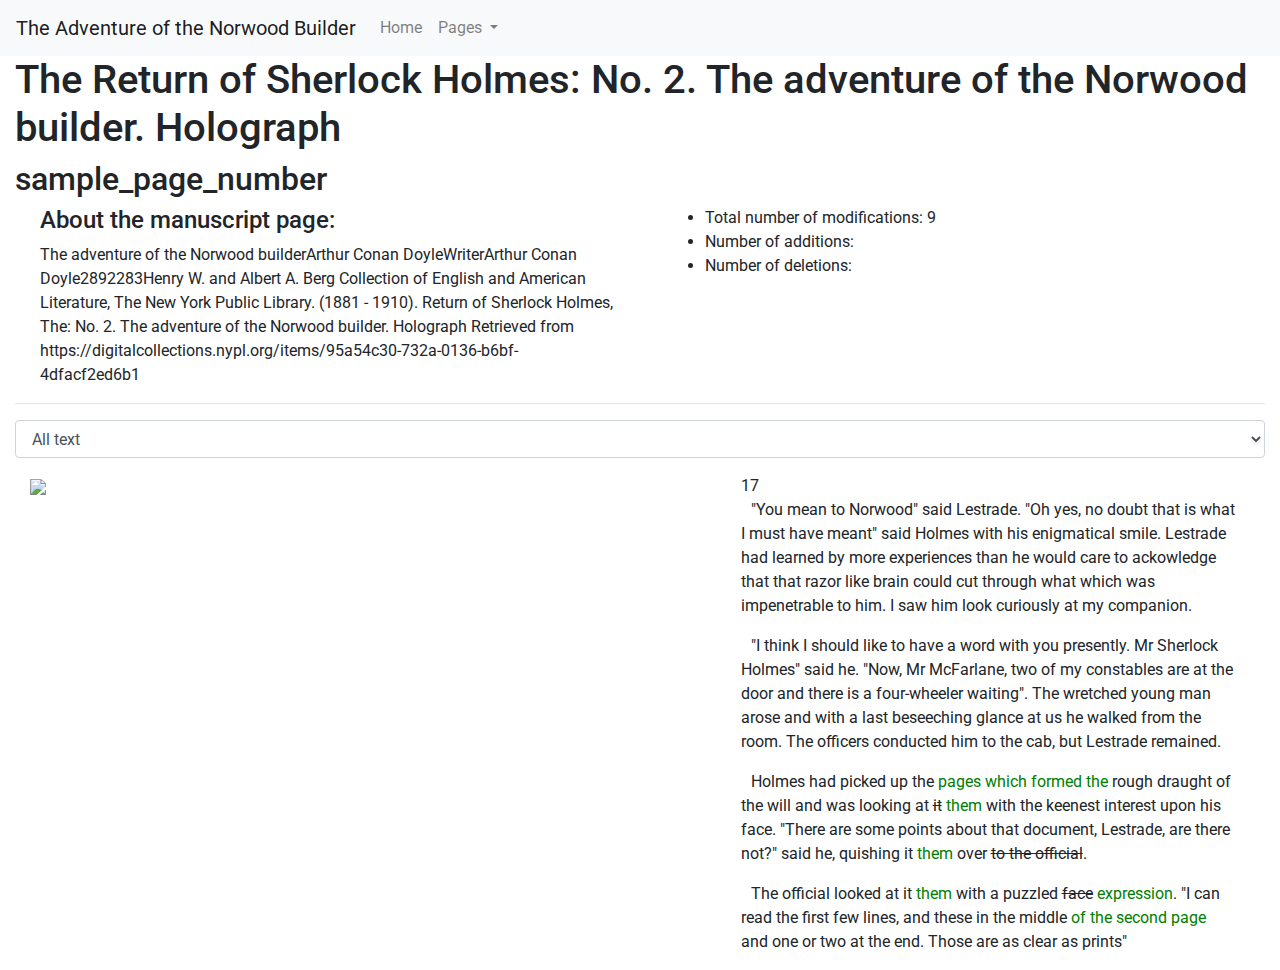
==== 0080_080_38v.html @ af30721e "commit_editmsg" ====
<!-- RENAME THIS FILE TO MATCH YOUR PAGE -->

<!DOCTYPE html>
<html lang="en">
  <head>
    <meta charset="utf-8".>
    <meta name="viewport" content="width=device-width, initial-scale=1, shrink-to-fit=no"/>

    <link rel="stylesheet" href="https://stackpath.bootstrapcdn.com/bootstrap/4.3.1/css/bootstrap.min.css" integrity="sha384-ggOyR0iXCbMQv3Xipma34MD+dH/1fQ784/j6cY/iJTQUOhcWr7x9JvoRxT2MZw1T" crossorigin="anonymous">

    <script src="https://unpkg.com/mirador@latest/dist/mirador.min.js"></script>
    <link rel="stylesheet" href="https://fonts.googleapis.com/css?family=Roboto:300,400,500">

    <title>The Adventure of the Norwood Builder Digital Edition (Light)</title>
    <link href="style.css" rel="stylesheet">
  </head>
  <body>
    <nav class="navbar navbar-expand-lg navbar-light bg-light">
      <a class="navbar-brand" href="#">The Adventure of the Norwood Builder</a>
      <button class="navbar-toggler" type="button" data-toggle="collapse" data-target="#navbarNavDropdown" aria-controls="navbarNavDropdown" aria-expanded="false" aria-label="Toggle navigation">
        <span class="navbar-toggler-icon"></span>
      </button>
      <div class="collapse navbar-collapse" id="navbarNavDropdown">
        <ul class="navbar-nav">
          <a class="nav-link" href="index.html">Home</a>
          <li class="nav-item dropdown">
            <a class="nav-link dropdown-toggle" href="#" id="navbarDropdownMenuLink" role="button" data-toggle="dropdown" aria-haspopup="true" aria-expanded="false">
              Pages
            </a>
            <div class="dropdown-menu" aria-labelledby="navbarDropdownMenuLink">
              <!-- change the href and the text to exactly match your page number -->
              <a class="dropdown-item" href="sample_page_number.html">sample page number</a>
            </div>
          </li>
        </ul>
      </div>
    </nav>
    <div class="container-fluid">
      <h1>The Return of Sherlock Holmes: No. 2. The adventure of the Norwood builder. Holograph</h1>
      
      <!-- change the content of this h2 to exactly match your page number -->
      <h2 id='folio'>sample_page_number</h2>
      <div id="stats"></div>
      <div class="form-group">
        <select class="form-control" id="sel-version" onChange="selectVersion(event)">
          <option value="all">All text</option>
          <option value="final">Final text (only additions)</option>
          <option value="first">First draft (no edits)</option>
        </select>
      </div>
      <div class="row">
        <div class="col-5">  
            <!-- change the src of this img to exactly match your page number -->
            <img src="sample_page_number.jpeg" />
        </div>
        <div class="col-7" id="text"></div>
      </div>
    </div>
    <script src="https://code.jquery.com/jquery-3.3.1.min.js" crossorigin="anonymous"></script>
    <script src="https://cdnjs.cloudflare.com/ajax/libs/popper.js/1.14.7/umd/popper.min.js" integrity="sha384-UO2eT0CpHqdSJQ6hJty5KVphtPhzWj9WO1clHTMGa3JDZwrnQq4sF86dIHNDz0W1" crossorigin="anonymous"></script>
    <script src="https://stackpath.bootstrapcdn.com/bootstrap/4.3.1/js/bootstrap.min.js" integrity="sha384-JjSmVgyd0p3pXB1rRibZUAYoIIy6OrQ6VrjIEaFf/nJGzIxFDsf4x0xIM+B07jRM" crossorigin="anonymous"></script>
    <script src="script.js"></script>
  </body>
</html>
---- style.css ----
body {

}
.starter-template {
  padding: 40px 15px;
  text-align: center;
}

img {
    max-width: 100%;
}

p {
    text-indent: 10px;
}

.row {
    width: 100%;
    margin-left: 0;
}

.col {
  margin-left: 10px;
  margin-right: 10px;
}

.add {
  color: green;
}

.del {
  text-decoration: line-through;
}
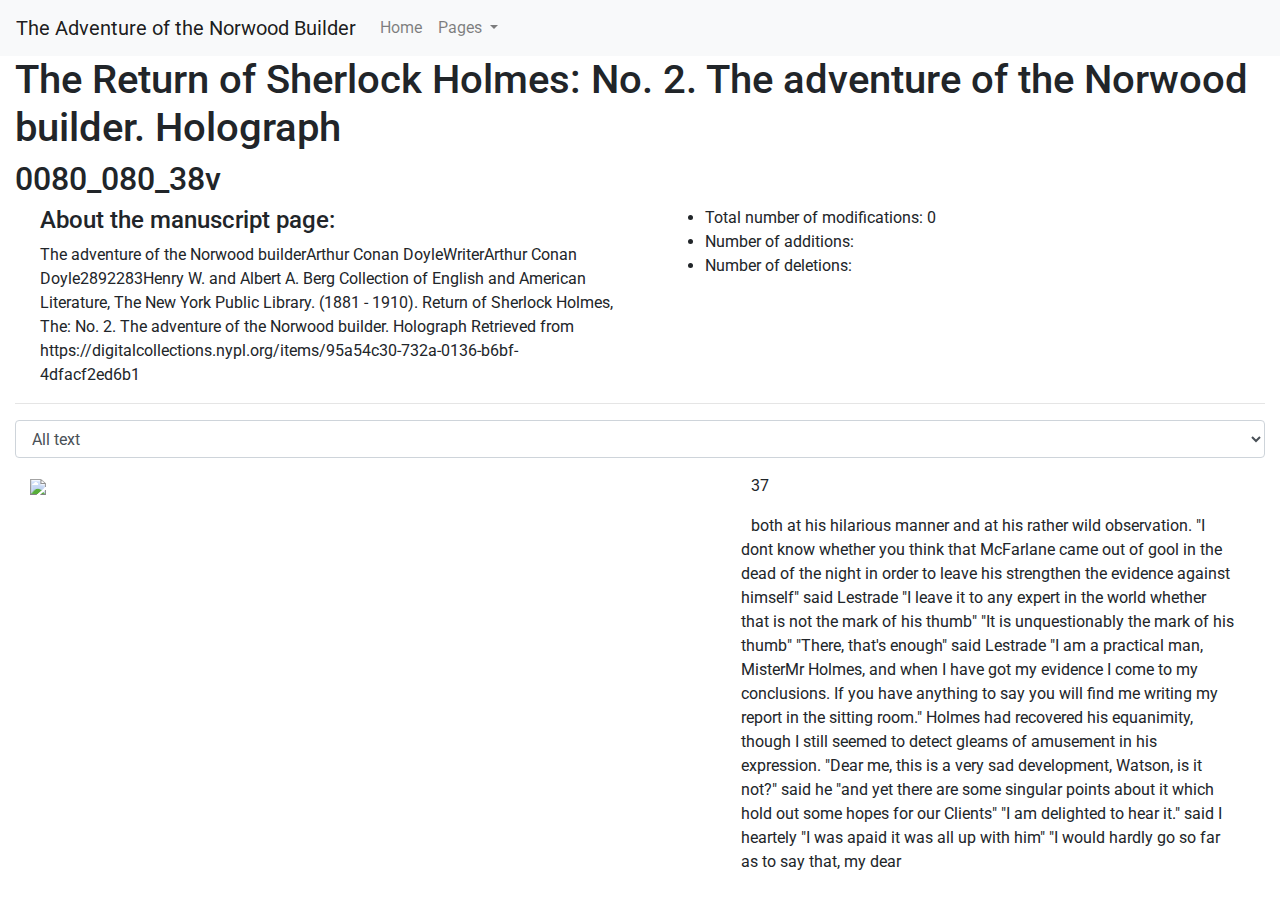
==== commit b6fb5b6d: "commit" ====
--- a/0080_080_38v.html
+++ b/0080_080_38v.html
@@ -29,7 +29,7 @@
             </a>
             <div class="dropdown-menu" aria-labelledby="navbarDropdownMenuLink">
               <!-- change the href and the text to exactly match your page number -->
-              <a class="dropdown-item" href="sample_page_number.html">sample page number</a>
+              <a class="dropdown-item" href="0080_080_38v.html">sample page number</a>
             </div>
           </li>
         </ul>
@@ -39,7 +39,7 @@
       <h1>The Return of Sherlock Holmes: No. 2. The adventure of the Norwood builder. Holograph</h1>
       
       <!-- change the content of this h2 to exactly match your page number -->
-      <h2 id='folio'>sample_page_number</h2>
+      <h2 id='folio'>0080_080_38v</h2>
       <div id="stats"></div>
       <div class="form-group">
         <select class="form-control" id="sel-version" onChange="selectVersion(event)">
@@ -51,7 +51,7 @@
       <div class="row">
         <div class="col-5">  
             <!-- change the src of this img to exactly match your page number -->
-            <img src="sample_page_number.jpeg" />
+            <img src="0080_080_38v.jpeg" />
         </div>
         <div class="col-7" id="text"></div>
       </div>
--- a/style.css
+++ b/style.css
@@ -25,7 +25,15 @@
 }
 
 .add {
-  color: green;
+  color: rgb(67, 167, 67);
+}
+
+.add {
+  color:darkgrey;
+}
+
+.add {
+  color:coral;
 }
 
 .del {
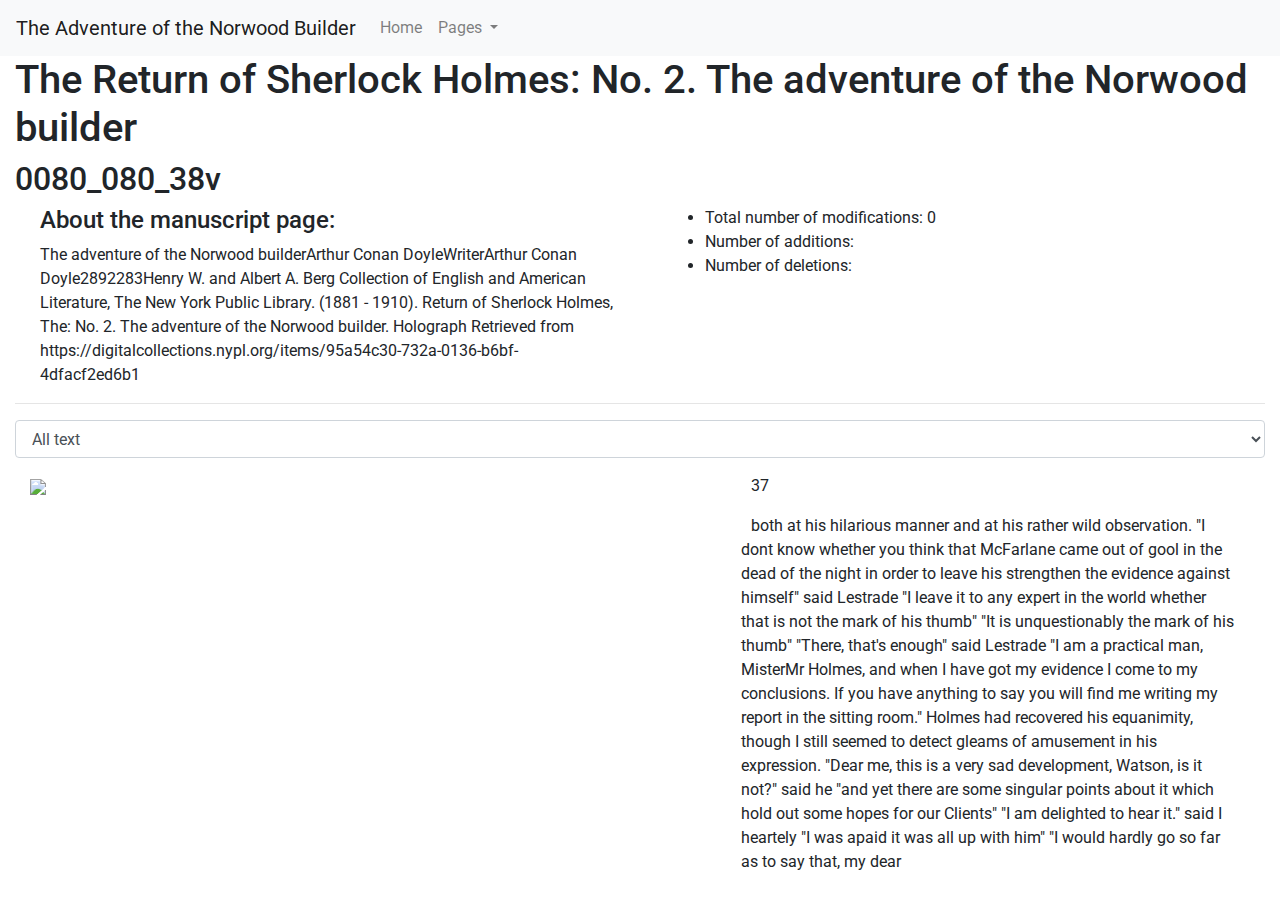
==== commit 3f2fff42: "commit" ====
--- a/0080_080_38v.html
+++ b/0080_080_38v.html
@@ -11,7 +11,7 @@
     <script src="https://unpkg.com/mirador@latest/dist/mirador.min.js"></script>
     <link rel="stylesheet" href="https://fonts.googleapis.com/css?family=Roboto:300,400,500">
 
-    <title>The Adventure of the Norwood Builder Digital Edition (Light)</title>
+    <title>The Adventure of the Norwood Builder - Digital Edition</title>
     <link href="style.css" rel="stylesheet">
   </head>
   <body>
@@ -36,7 +36,7 @@
       </div>
     </nav>
     <div class="container-fluid">
-      <h1>The Return of Sherlock Holmes: No. 2. The adventure of the Norwood builder. Holograph</h1>
+      <h1>The Return of Sherlock Holmes: No. 2. The adventure of the Norwood builder</h1>
       
       <!-- change the content of this h2 to exactly match your page number -->
       <h2 id='folio'>0080_080_38v</h2>
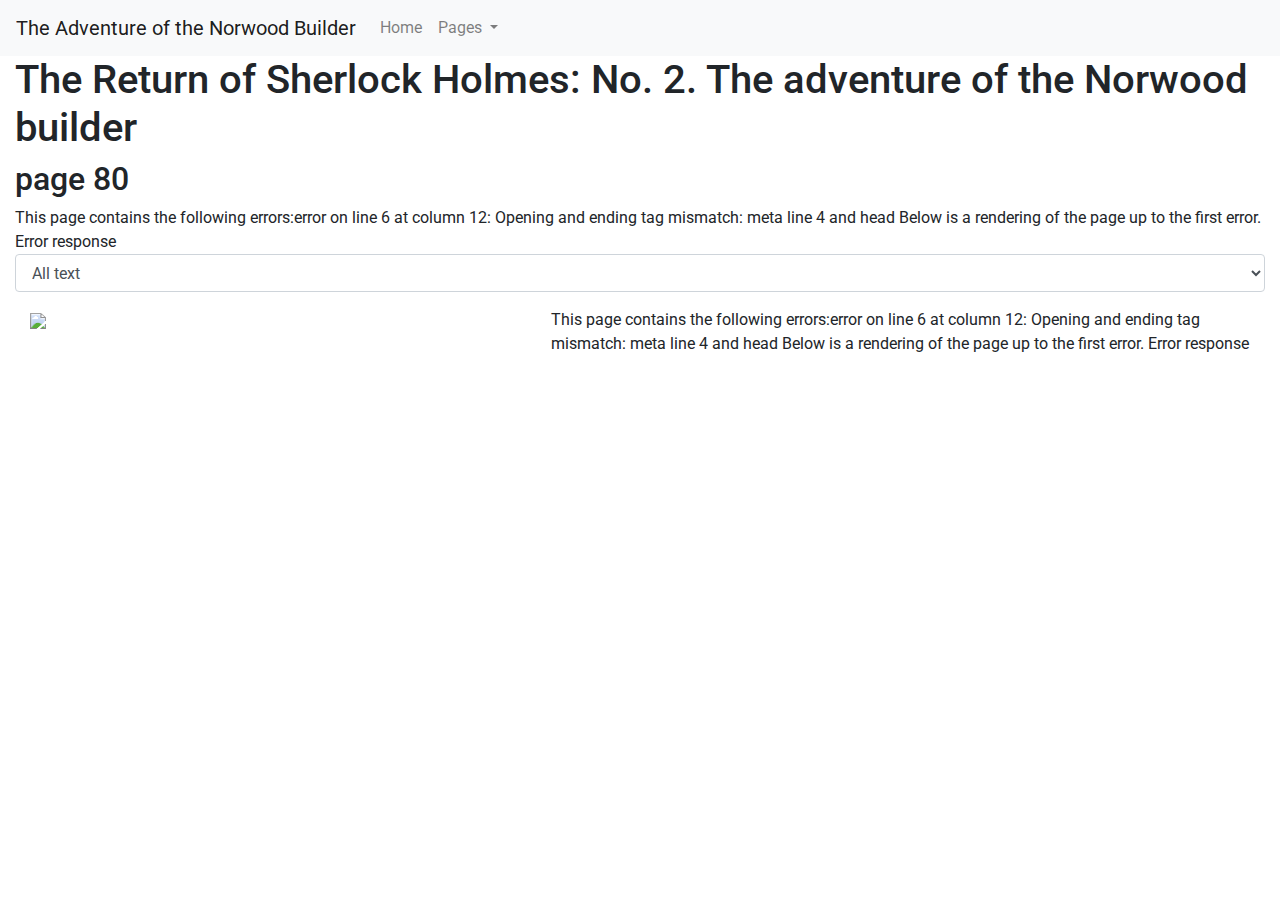
==== commit 49d7308f: "commit" ====
--- a/0080_080_38v.html
+++ b/0080_080_38v.html
@@ -29,7 +29,7 @@
             </a>
             <div class="dropdown-menu" aria-labelledby="navbarDropdownMenuLink">
               <!-- change the href and the text to exactly match your page number -->
-              <a class="dropdown-item" href="0080_080_38v.html">sample page number</a>
+              <a class="dropdown-item" href="0080_080_38v.html">page 80</a>
             </div>
           </li>
         </ul>
@@ -39,7 +39,7 @@
       <h1>The Return of Sherlock Holmes: No. 2. The adventure of the Norwood builder</h1>
       
       <!-- change the content of this h2 to exactly match your page number -->
-      <h2 id='folio'>0080_080_38v</h2>
+      <h2 id='folio'>page 80</h2>
       <div id="stats"></div>
       <div class="form-group">
         <select class="form-control" id="sel-version" onChange="selectVersion(event)">
